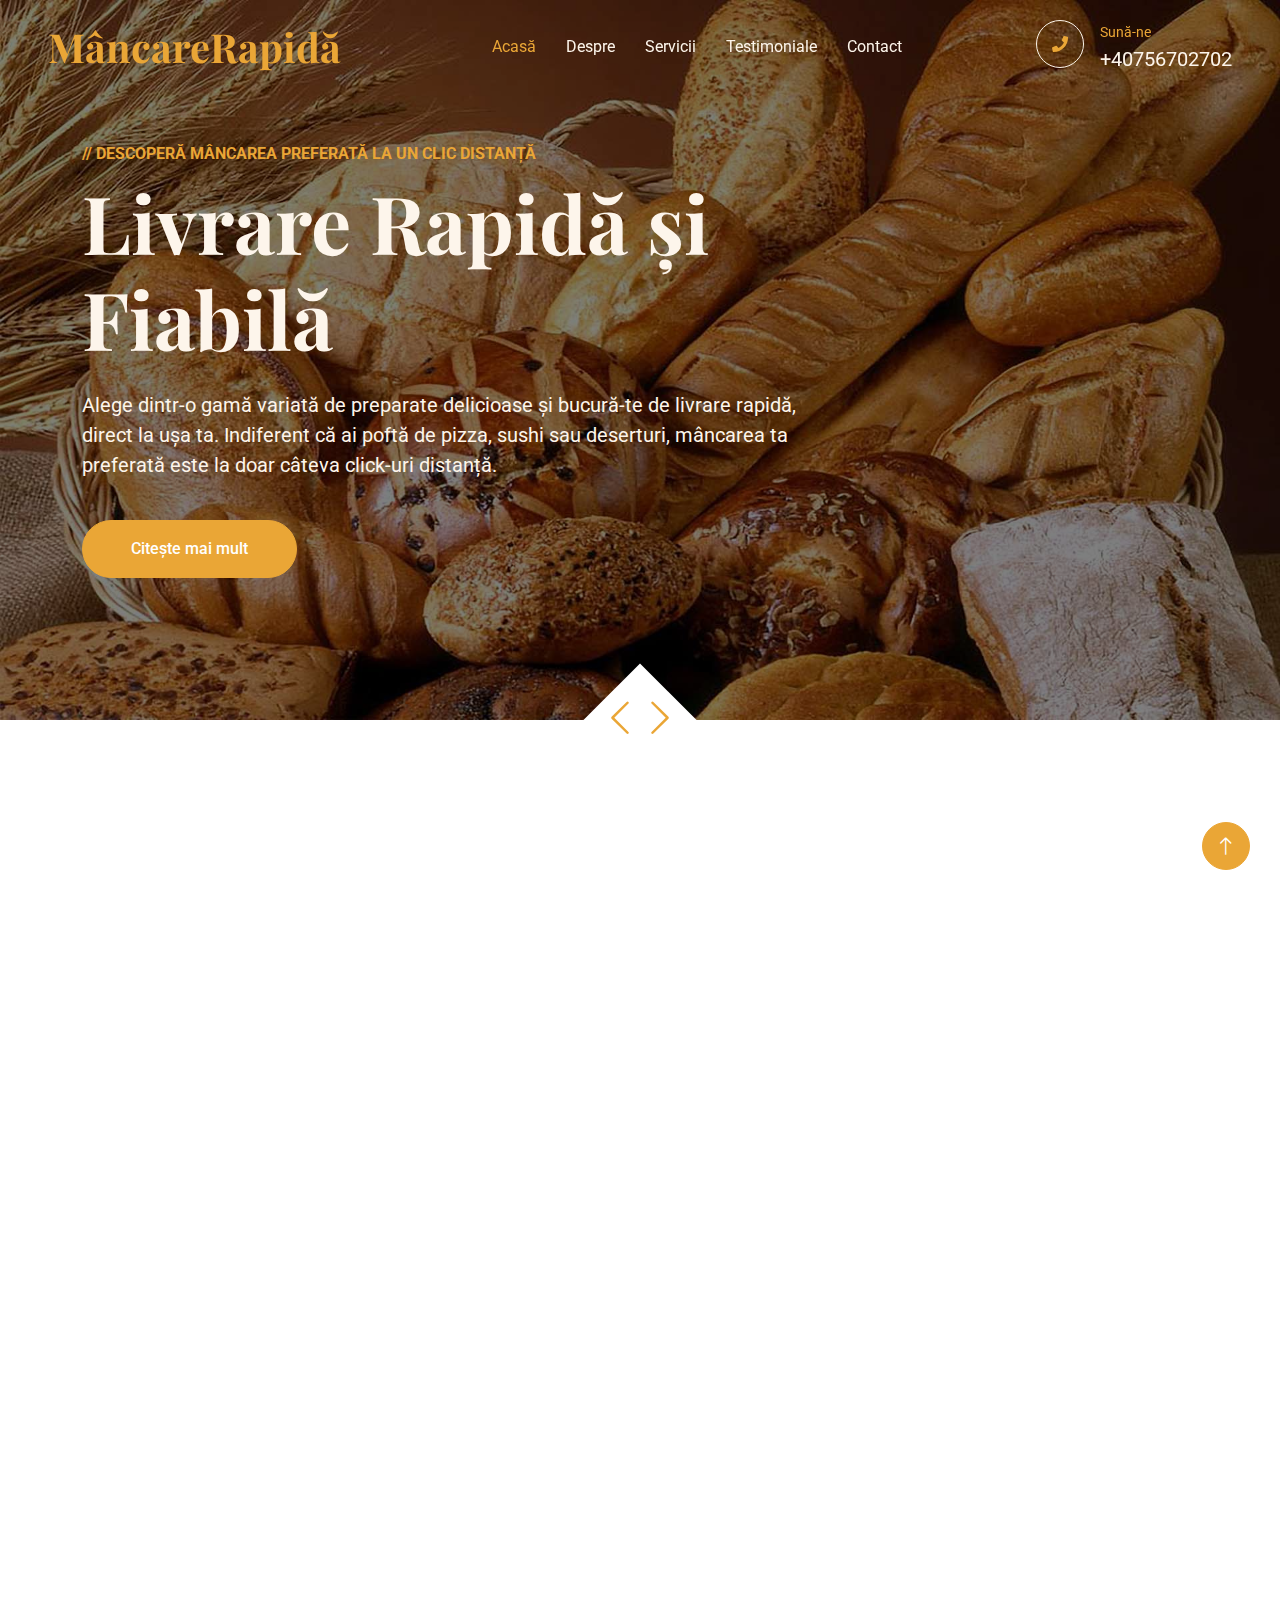
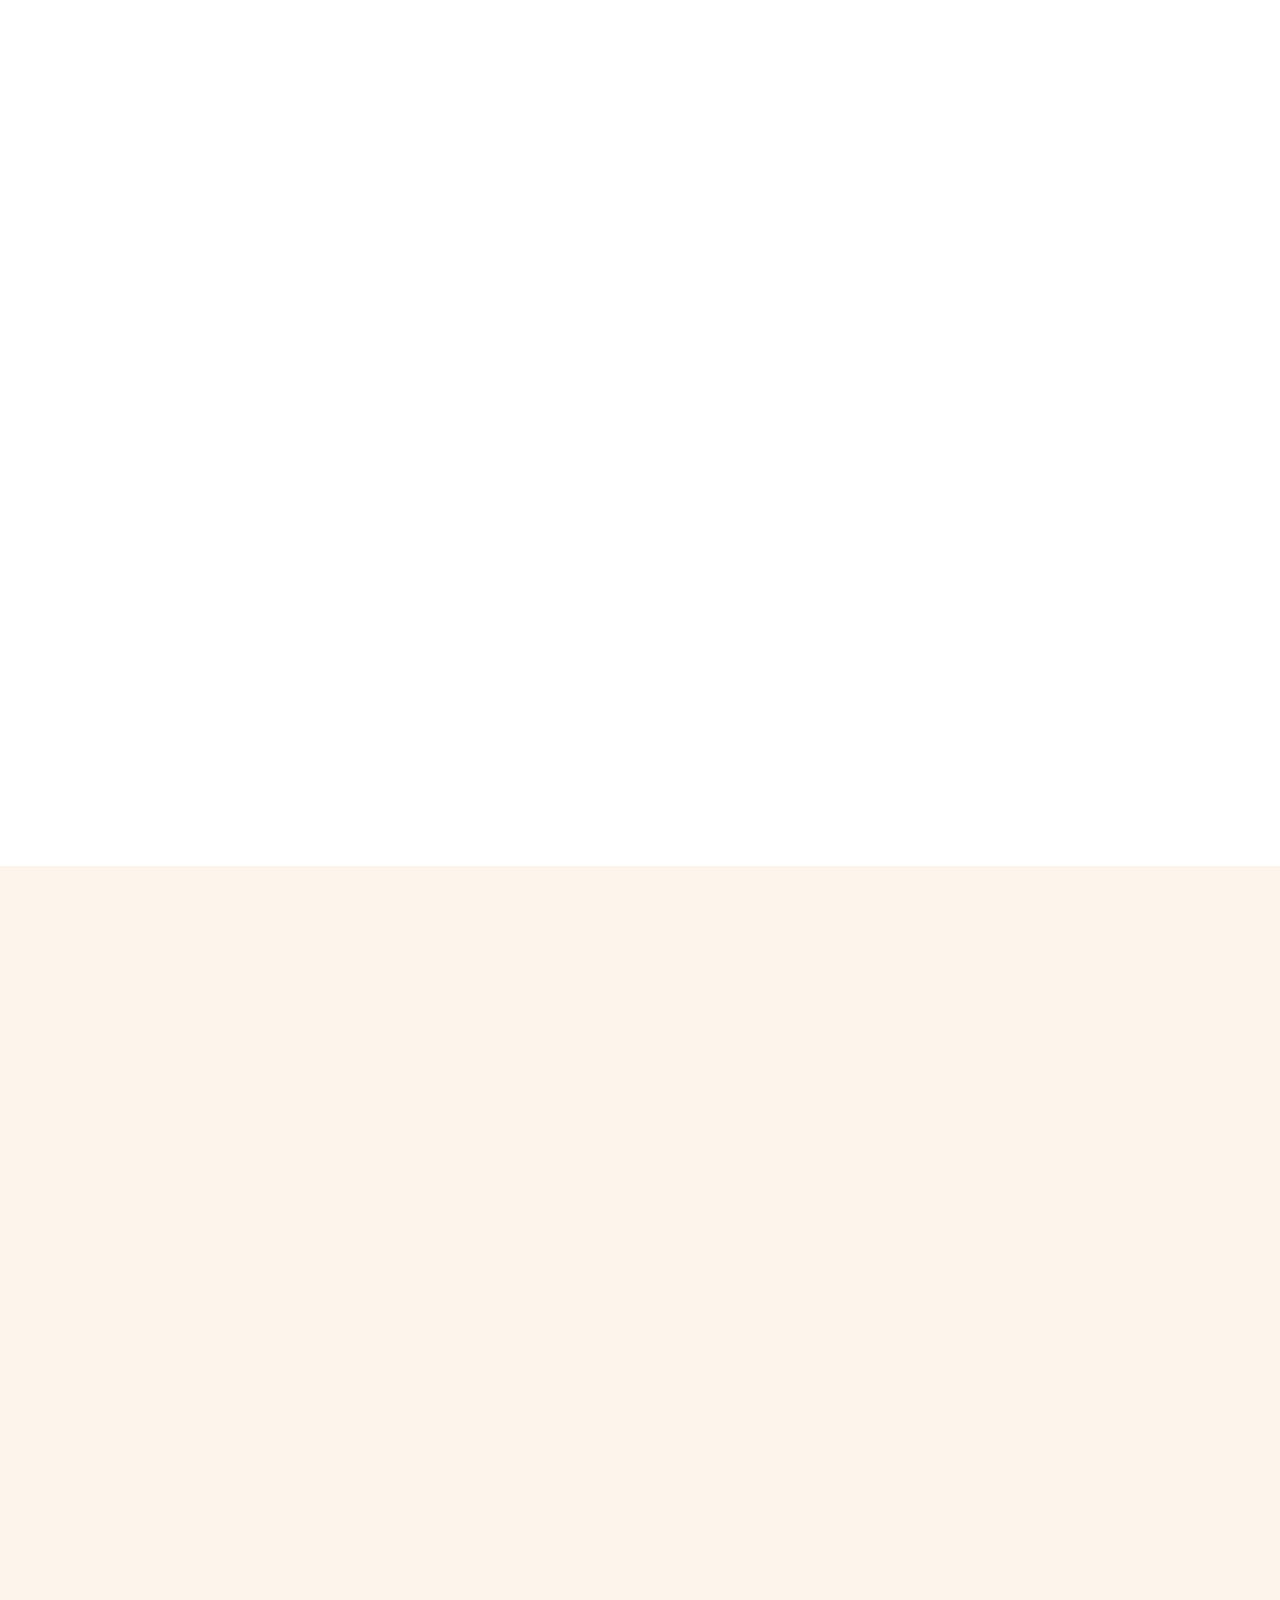
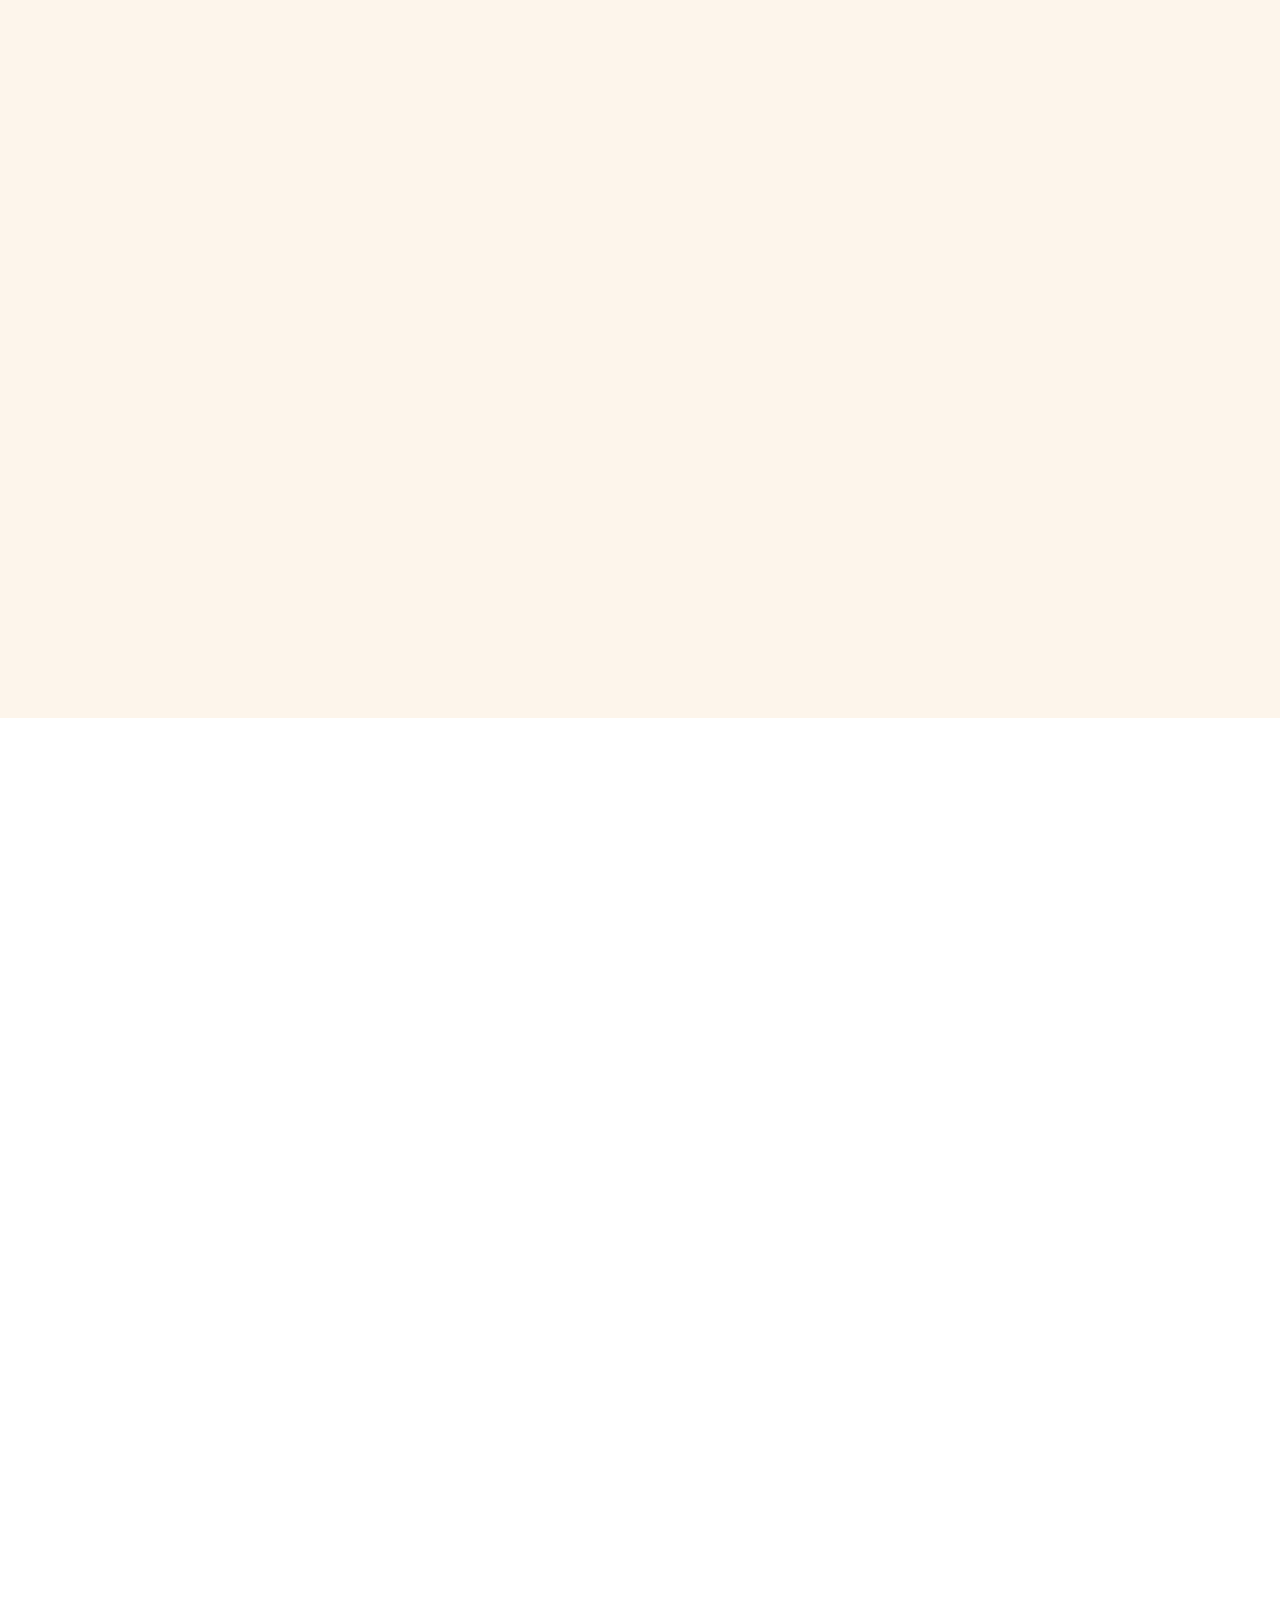
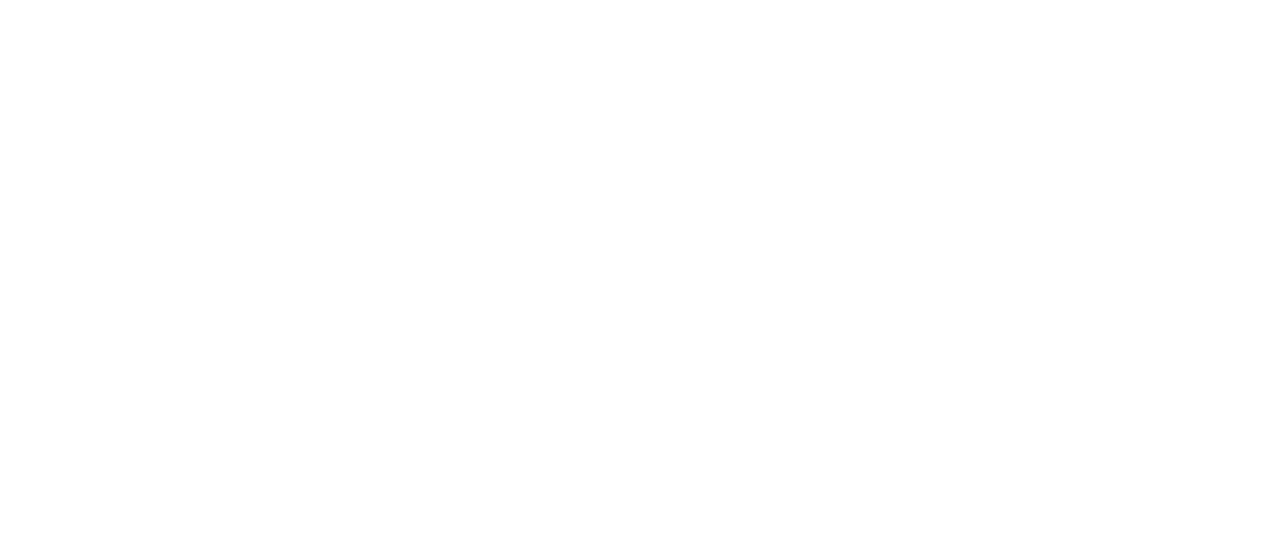
==== index.html @ fca82524 "WIP" ====
<!DOCTYPE html>
<html lang="en">
    <head>
        <meta charset="utf-8" />
        <title>MâncareRapidă</title>
        <meta content="width=device-width, initial-scale=1.0" name="viewport" />
        <meta content="" name="keywords" />
        <meta content="" name="description" />

        <!-- Favicon -->
        <link href="img/favicon.ico" rel="icon" />

        <!-- Google Web Fonts -->
        <link rel="preconnect" href="https://fonts.googleapis.com" />
        <link rel="preconnect" href="https://fonts.gstatic.com" crossorigin />
        <link
            href="https://fonts.googleapis.com/css2?family=Roboto:wght@400;500&family=Playfair+Display:wght@600;700&display=swap"
            rel="stylesheet"
        />

        <!-- Icon Font Stylesheet -->
        <link
            href="https://cdnjs.cloudflare.com/ajax/libs/font-awesome/5.10.0/css/all.min.css"
            rel="stylesheet"
        />
        <link
            href="https://cdn.jsdelivr.net/npm/bootstrap-icons@1.4.1/font/bootstrap-icons.css"
            rel="stylesheet"
        />

        <!-- Libraries Stylesheet -->
        <link href="lib/animate/animate.min.css" rel="stylesheet" />
        <link
            href="lib/owlcarousel/assets/owl.carousel.min.css"
            rel="stylesheet"
        />

        <!-- Customized Bootstrap Stylesheet -->
        <link href="css/bootstrap.min.css" rel="stylesheet" />

        <!-- Template Stylesheet -->
        <link href="css/style.css" rel="stylesheet" />
    </head>

    <body>
        <!-- Spinner Start -->
        <div
            id="spinner"
            class="show bg-white position-fixed translate-middle w-100 vh-100 top-50 start-50 d-flex align-items-center justify-content-center"
        >
            <div class="spinner-grow text-primary" role="status"></div>
        </div>
        <!-- Spinner End -->

        <!-- Navbar Start -->
        <nav
            class="navbar navbar-expand-lg navbar-dark fixed-top py-lg-0 px-lg-5 wow fadeIn"
            data-wow-delay="0.1s"
        >
            <a href="index.html" class="navbar-brand ms-4 ms-lg-0">
                <h1 class="text-primary m-0">MâncareRapidă</h1>
            </a>
            <button
                type="button"
                class="navbar-toggler me-4"
                data-bs-toggle="collapse"
                data-bs-target="#navbarCollapse"
            >
                <span class="navbar-toggler-icon"></span>
            </button>
            <div class="collapse navbar-collapse" id="navbarCollapse">
                <div class="navbar-nav mx-auto p-4 p-lg-0">
                    <a href="index.html" class="nav-item nav-link active"
                        >Acasă</a
                    >
                    <a href="about.html" class="nav-item nav-link">Despre</a>
                    <a href="service.html" class="nav-item nav-link"
                        >Servicii</a
                    >
                    <a href="testimonial.html" class="nav-item nav-link"
                        >Testimoniale</a
                    >
                    <a href="contact.html" class="nav-item nav-link">Contact</a>
                </div>
                <div class="d-none d-lg-flex">
                    <div
                        class="flex-shrink-0 btn-lg-square border border-light rounded-circle"
                    >
                        <i class="fa fa-phone text-primary"></i>
                    </div>
                    <div class="ps-3">
                        <small class="text-primary mb-0">Sună-ne</small>
                        <p class="text-light fs-5 mb-0">+40756702702</p>
                    </div>
                </div>
            </div>
        </nav>
        <!-- Navbar End -->

        <!-- Carousel Start -->
        <div class="container-fluid p-0 pb-5 wow fadeIn" data-wow-delay="0.1s">
            <div class="owl-carousel header-carousel position-relative">
                <div class="owl-carousel-item position-relative">
                    <img class="img-fluid" src="img/carousel-1.jpg" alt="" />
                    <div class="owl-carousel-inner">
                        <div class="container">
                            <div class="row justify-content-start">
                                <div class="col-lg-8">
                                    <p
                                        class="text-primary text-uppercase fw-bold mb-2"
                                    >
                                        // Descoperă mâncarea preferată la un
                                        clic distanță
                                    </p>
                                    <h1
                                        class="display-1 text-light mb-4 animated slideInDown"
                                    >
                                        Livrare Rapidă și Fiabilă
                                    </h1>
                                    <p class="text-light fs-5 mb-4 pb-3">
                                        Alege dintr-o gamă variată de preparate
                                        delicioase și bucură-te de livrare
                                        rapidă, direct la ușa ta. Indiferent că
                                        ai poftă de pizza, sushi sau deserturi,
                                        mâncarea ta preferată este la doar
                                        câteva click-uri distanță.
                                    </p>
                                    <a
                                        href="about.html"
                                        class="btn btn-primary rounded-pill py-3 px-5"
                                        >Citește mai mult</a
                                    >
                                </div>
                            </div>
                        </div>
                    </div>
                </div>
                <div class="owl-carousel-item position-relative">
                    <img class="img-fluid" src="img/carousel-2.jpg" alt="" />
                    <div class="owl-carousel-inner">
                        <div class="container">
                            <div class="row justify-content-start">
                                <div class="col-lg-8">
                                    <h1
                                        class="display-1 text-light mb-4 animated slideInDown"
                                    >
                                        Mâncare Proaspătă, Gătită cu Drag
                                    </h1>
                                    <p class="text-light fs-5 mb-4 pb-3">
                                        Îți oferim preparate gătite din
                                        ingrediente proaspete, pregătite cu
                                        grijă de bucătarii noștri talentați.
                                        Fiecare masă este o experiență culinară
                                        de neuitat, livrată cu promptitudine și
                                        atenție la detalii.
                                    </p>
                                    <a
                                        href="contact.html"
                                        class="btn btn-primary rounded-pill py-3 px-5"
                                        >Contact Us</a
                                    >
                                </div>
                            </div>
                        </div>
                    </div>
                </div>
            </div>
        </div>
        <!-- Carousel End -->

        <!-- Facts Start -->
        <div class="container-xxl py-6">
            <div class="container">
                <div class="row g-4">
                    <div
                        class="col-lg-3 col-md-6 wow fadeIn"
                        data-wow-delay="0.1s"
                    >
                        <div
                            class="fact-item bg-light rounded text-center h-100 p-5"
                        >
                            <i
                                class="fa fa-certificate fa-4x text-primary mb-4"
                            ></i>
                            <p class="mb-2">Ani de experiență</p>
                            <h1 class="display-5 mb-0" data-toggle="counter-up">
                                12
                            </h1>
                        </div>
                    </div>
                    <div
                        class="col-lg-3 col-md-6 wow fadeIn"
                        data-wow-delay="0.3s"
                    >
                        <div
                            class="fact-item bg-light rounded text-center h-100 p-5"
                        >
                            <i class="fa fa-users fa-4x text-primary mb-4"></i>
                            <p class="mb-2">Profesioniști calificați</p>
                            <h1 class="display-5 mb-0" data-toggle="counter-up">
                                175
                            </h1>
                        </div>
                    </div>
                    <div
                        class="col-lg-3 col-md-6 wow fadeIn"
                        data-wow-delay="0.5s"
                    >
                        <div
                            class="fact-item bg-light rounded text-center h-100 p-5"
                        >
                            <i
                                class="fa fa-bread-slice fa-4x text-primary mb-4"
                            ></i>
                            <p class="mb-2">Produse totale</p>
                            <h1 class="display-5 mb-0" data-toggle="counter-up">
                                235
                            </h1>
                        </div>
                    </div>
                    <div
                        class="col-lg-3 col-md-6 wow fadeIn"
                        data-wow-delay="0.7s"
                    >
                        <div
                            class="fact-item bg-light rounded text-center h-100 p-5"
                        >
                            <i
                                class="fa fa-cart-plus fa-4x text-primary mb-4"
                            ></i>
                            <p class="mb-2">Comenzi zilnice</p>
                            <h1 class="display-5 mb-0" data-toggle="counter-up">
                                1357
                            </h1>
                        </div>
                    </div>
                </div>
            </div>
        </div>
        <!-- Facts End -->

        <!-- About Start -->
        <div class="container-xxl py-6">
            <div class="container">
                <div class="row g-5">
                    <div class="col-lg-6 wow fadeInUp" data-wow-delay="0.1s">
                        <div class="row img-twice position-relative h-100">
                            <img
                                class="img-fluid rounded"
                                src="img/approach-1.jpg"
                                alt=""
                            />
                        </div>
                    </div>
                    <div class="col-lg-6 wow fadeInUp" data-wow-delay="0.5s">
                        <div class="h-100">
                            <p class="text-primary text-uppercase mb-2">
                                // Despre noi
                            </p>
                            <h1 class="display-6 mb-4">
                                Gătit cu Grijă, Livrare Rapidă și Satisfacție
                                Garantată
                            </h1>
                            <p>
                                Într-o eră în care viteza și comoditatea sunt
                                esențiale, abordarea noastră în livrarea de
                                mâncare se bazează pe un principiu simplu:
                                calitate întâi de toate. Ne propunem să îți
                                oferim nu doar mâncare, ci o experiență culinară
                                de neuitat, care să te facă să te întorci mereu
                                la noi. Fiecare pas al procesului nostru, de la
                                selecția ingredientelor până la livrarea finală,
                                este realizat cu cea mai mare atenție. Primul
                                pas în abordarea noastră este selecția
                                ingredientelor. Colaborăm cu fermieri și
                                furnizori locali pentru a ne asigura că folosim
                                produse proaspete și de cea mai bună calitate.
                                Fiecare masă este gătită cu dragoste, folosind
                                rețete tradiționale și tehnici moderne, astfel
                                încât să ne asigurăm că fiecare preparat este
                                delicios și sănătos. Ne dorim ca fiecare client
                                să se simtă în siguranță știind că mănâncă
                                alimente de calitate superioară.
                            </p>
                            <p>
                                Odată ce preparatele sunt gata, ne concentrăm pe
                                livrarea rapidă și eficientă. Echipa noastră de
                                livrare este bine antrenată și dedicată să aducă
                                mâncarea caldă și proaspătă la ușa ta. Folosim
                                ambalaje ecologice care păstrează temperatura
                                optimă a alimentelor, asigurându-ne că fiecare
                                masă ajunge în cele mai bune condiții. Suntem
                                conștienți că timpul este prețios, așa că ne
                                străduim să reducem la minimum timpul de
                                așteptare, fără a sacrifica calitatea.
                                Feedback-ul clienților este esențial pentru noi.
                                Încurajăm toți utilizatorii să ne împărtășească
                                impresiile lor, iar echipa noastră lucrează
                                constant pentru a îmbunătăți serviciile noastre
                                pe baza sugestiilor primite. Ne angajăm să creăm
                                o comunitate bazată pe încredere și satisfacție,
                                unde fiecare părere contează. În concluzie,
                                abordarea noastră se concentrează pe gătit cu
                                grijă, livrare rapidă și satisfacție garantată.
                                Indiferent dacă optezi pentru o masă rapidă în
                                timpul zilei sau o cină specială, suntem aici să
                                îți oferim cele mai bune preparate, livrate cu
                                profesionalism și pasiune. Alegerea noastră
                                înseamnă alegerea unui stil de viață sănătos și
                                gustos, la doar un click distanță!
                            </p>
                        </div>
                    </div>
                </div>
            </div>
        </div>
        <!-- About End -->

        <!-- Product Start -->
        <div class="container-xxl bg-light my-6 py-6 pt-0">
            <div class="container">
                <div
                    class="bg-primary text-light rounded-bottom p-5 my-6 mt-0 wow fadeInUp"
                    data-wow-delay="0.1s"
                >
                    <div class="row g-4 align-items-center">
                        <div class="col-lg-6">
                            <h1 class="display-4 text-light mb-0">
                                Vă rugăm să ne sunați pentru a comanda ceva de
                                mâncare
                            </h1>
                        </div>
                        <div class="col-lg-6 text-lg-end">
                            <div
                                class="d-inline-flex align-items-center text-start"
                            >
                                <i
                                    class="fa fa-phone-alt fa-4x flex-shrink-0"
                                ></i>
                                <div class="ms-4">
                                    <p class="fs-5 fw-bold mb-0">Sunați-ne</p>
                                    <p class="fs-1 fw-bold mb-0">
                                        +40756702702
                                    </p>
                                </div>
                            </div>
                        </div>
                    </div>
                </div>
                <div
                    class="text-center mx-auto mb-5 wow fadeInUp"
                    data-wow-delay="0.1s"
                    style="max-width: 700px"
                >
                    <h1 class="display-6 mb-4">
                        Experiență Unică în Livrarea de Mâncare Direct la Ușa Ta
                    </h1>
                    <p>
                        Într-o lume aglomerată, unde fiecare minut contează,
                        livrarea de mâncare devine o soluție practică pentru a
                        savura preparate delicioase fără a face compromisuri.
                        Ne-am dedicat să îți oferim o experiență unică și
                        plăcută, care să transforme fiecare masă într-un moment
                        special. De la selecția atentă a ingredientelor până la
                        livrarea rapidă și eficientă, caracteristicile noastre
                        sunt concepute pentru a răspunde nevoilor tale și pentru
                        a-ți aduce bucurie în fiecare zi. Iată câteva dintre
                        trăsăturile cheie ale serviciului nostru:
                    </p>
                </div>
                <div class="row g-4">
                    <div
                        class="col-lg-4 col-md-6 wow fadeInUp"
                        data-wow-delay="0.1s"
                    >
                        <div
                            class="product-item d-flex flex-column bg-white rounded overflow-hidden h-100"
                        >
                            <div class="text-center p-4">
                                <h3 class="mb-3">Mâncare Gătită cu Dragoste</h3>
                                <span>
                                    Fiecare preparat este realizat cu
                                    ingrediente proaspete și de calitate, gătit
                                    cu pasiune de bucătarii noștri
                                    experimentați. Ne asigurăm că fiecare masă
                                    nu doar că este gustoasă, ci și sănătoasă,
                                    oferindu-ți o experiență culinară de
                                    neuitat.</span
                                >
                            </div>
                            <div class="position-relative mt-auto">
                                <img
                                    class="img-fluid"
                                    src="img/product-1.jpg"
                                    alt=""
                                />
                            </div>
                        </div>
                    </div>
                    <div
                        class="col-lg-4 col-md-6 wow fadeInUp"
                        data-wow-delay="0.3s"
                    >
                        <div
                            class="product-item d-flex flex-column bg-white rounded overflow-hidden h-100"
                        >
                            <div class="text-center p-4">
                                <h3 class="mb-3">Livrare Rapidă și Fiabilă</h3>
                                <span>
                                    Înțelegem că timpul tău este prețios. De
                                    aceea, ne concentrăm pe livrarea rapidă a
                                    preparatelor, asigurându-ne că ajung la tine
                                    calde și proaspete. Echipa noastră de
                                    livrare se dedică să îți aducă mâncarea
                                    preferată într-un timp record, fără a
                                    compromite calitatea.</span
                                >
                            </div>
                            <div class="position-relative mt-auto">
                                <img
                                    class="img-fluid"
                                    src="img/product-2.jpg"
                                    alt=""
                                />
                            </div>
                        </div>
                    </div>
                    <div
                        class="col-lg-4 col-md-6 wow fadeInUp"
                        data-wow-delay="0.5s"
                    >
                        <div
                            class="product-item d-flex flex-column bg-white rounded overflow-hidden h-100"
                        >
                            <div class="text-center p-4">
                                <h4 class="mb-3">
                                    Meniu Diversificat pentru Toate Gusturile
                                </h4>
                                <span>
                                    Descriere: Oferim o gamă variată de
                                    preparate, de la mâncăruri tradiționale
                                    românești la specialități internaționale,
                                    inclusiv opțiuni vegane și fără gluten.
                                    Astfel, ne asigurăm că fiecare client
                                    găsește ceva pe gustul său, indiferent de
                                    preferințele alimentare.
                                </span>
                            </div>
                            <div class="position-relative mt-auto">
                                <img
                                    class="img-fluid"
                                    src="img/product-3.jpg"
                                    alt=""
                                />
                            </div>
                        </div>
                    </div>
                </div>
            </div>
        </div>
        <!-- Product End -->

        <!-- Blog Start -->
        <div class="container-xxl py-6">
            <div class="container">
                <div
                    class="text-center mx-auto mb-5 wow fadeInUp"
                    data-wow-delay="0.1s"
                    style="max-width: 500px"
                >
                    <p class="text-primary text-uppercase mb-2">
                        // Ultimele Noastre Articole de Blog
                    </p>
                    <h1 class="display-6 mb-4">
                        Inovații și Sfaturi în Livrarea de Mâncare
                    </h1>
                    <p>
                        Într-o lume în continuă schimbare, livrarea de mâncare
                        evoluează constant pentru a răspunde nevoilor
                        consumatorilor moderni. În acest bloc, îți prezentăm
                        cele mai recente articole de blog, unde explorăm
                        tendințele, inovațiile și sfaturile utile pentru a-ți
                        îmbunătăți experiența culinară. De la rețete delicioase
                        până la strategii de livrare eficientă, îți aducem
                        informații valoroase pentru a face fiecare masă mai
                        specială.
                    </p>
                </div>
                <div class="row g-4">
                    <div
                        class="col-lg-6 col-md-6 wow fadeInUp"
                        data-wow-delay="0.1s"
                    >
                        <div
                            class="team-item text-center rounded overflow-hidden"
                        >
                            <img
                                style="width: 100%"
                                class="img-fluid"
                                src="img/blog-1.jpg"
                                alt=""
                            />
                            <div class="team-text">
                                <div class="team-title">
                                    <h5>
                                        Cum Să Alegi Cele Mai Sănătoase Opțiuni
                                        în Livrarea de Mâncare
                                    </h5>
                                    <span>
                                        Află cum poți face alegeri alimentare
                                        mai sănătoase atunci când comanzi
                                        mâncare. Îți oferim sfaturi despre cum
                                        să interpretezi meniurile, să identifici
                                        ingredientele proaspete și să selectezi
                                        preparatele care îți susțin stilul de
                                        viață sănătos, fără a sacrifica gustul.
                                    </span>
                                </div>
                            </div>
                        </div>
                    </div>
                    <div
                        class="col-lg-6 col-md-6 wow fadeInUp"
                        data-wow-delay="0.3s"
                    >
                        <div
                            class="team-item text-center rounded overflow-hidden"
                        >
                            <img
                                style="width: 100%"
                                class="img-fluid"
                                src="img/blog-2.jpg"
                                alt=""
                            />
                            <div class="team-text">
                                <div class="team-title">
                                    <h5>
                                        Tendințele Anului în Livrarea de
                                        Mâncare: Ce să Aștepți în 2024
                                    </h5>
                                    <span>
                                        Explorează cele mai recente tendințe în
                                        livrarea de mâncare, de la tehnologia de
                                        livrare rapidă la opțiunile sustenabile.
                                        Descoperă cum inovațiile din industrie
                                        transformă modul în care consumatorii se
                                        bucură de mese acasă și cum aceste
                                        schimbări pot influența alegerile tale
                                        alimentare.</span
                                    >
                                </div>
                            </div>
                        </div>
                    </div>
                </div>
            </div>
        </div>
        <!-- Blog End -->

        <!-- Footer Start -->
        <div
            class="container-fluid bg-dark text-light footer my-6 mb-0 py-5 wow fadeIn"
            data-wow-delay="0.1s"
        >
            <div class="container py-5">
                <div class="row g-5">
                    <div class="col-lg-4 col-md-6">
                        <h4 class="text-light mb-4">MâncareRapidă</h4>
                        <p>
                            Ne dorim să îți oferim cele mai bune preparate și
                            servicii de livrare. Dacă ai întrebări, sugestii sau
                            feedback, nu ezita să ne contactezi! Echipa noastră
                            este aici pentru a te ajuta să te bucuri de o
                            experiență culinară de neuitat. Așteptăm cu
                            nerăbdare să auzim de la tine și să îți aducem
                            mâncarea preferată direct la ușa ta!
                        </p>
                    </div>
                    <div class="col-lg-4 col-md-6">
                        <h4 class="text-light mb-4">Adresă Office</h4>
                        <p class="mb-2">
                            <i class="fa fa-map-marker-alt me-3"></i>Bulevardul
                            Gării 7, Brașov 500227, România
                        </p>
                        <p class="mb-2">
                            <i class="fa fa-phone-alt me-3"></i>+40756702702
                        </p>
                        <p class="mb-2">
                            <i class="fa fa-envelope me-3"></i
                            >mâncare_rapidă@gmail.com
                        </p>
                    </div>
                    <div class="col-lg-4 col-md-6">
                        <h4 class="text-light mb-4">Linkuri rapide</h4>
                        <a class="btn btn-link" href="about.html">Despre noi</a>
                        <a class="btn btn-link" href="contact.html"
                            >Contactează-ne</a
                        >
                        <a class="btn btn-link" href="service.html"
                            >Serviciile noastre</a
                        >
                        <a class="btn btn-link" href="terms-of-use.html"
                            >Termeni și condiții</a
                        >
                        <a class="btn btn-link" href="privacy-policy.html"
                            >Politica de confidențialitate</a
                        >
                    </div>
                </div>
            </div>
        </div>

        <!-- Footer End -->

        <!-- Back to Top -->
        <a
            href="#"
            class="btn btn-lg btn-primary btn-lg-square rounded-circle back-to-top"
            ><i class="bi bi-arrow-up"></i
        ></a>

        <!-- JavaScript Libraries -->
        <script src="https://code.jquery.com/jquery-3.4.1.min.js"></script>
        <script src="https://cdn.jsdelivr.net/npm/bootstrap@5.0.0/dist/js/bootstrap.bundle.min.js"></script>
        <script src="lib/wow/wow.min.js"></script>
        <script src="lib/easing/easing.min.js"></script>
        <script src="lib/waypoints/waypoints.min.js"></script>
        <script src="lib/counterup/counterup.min.js"></script>
        <script src="lib/owlcarousel/owl.carousel.min.js"></script>

        <!-- Template Javascript -->
        <script src="js/main.js"></script>
    </body>
</html>
---- css/style.css ----
/********** Template CSS **********/
:root {
    --primary: #eaa636;
    --secondary: #545454;
    --light: #fdf5eb;
    --dark: #1e1916;
}

h4,
h5,
h6,
.h4,
.h5,
.h6 {
    font-weight: 600 !important;
}

.py-6 {
    padding-top: 6rem;
    padding-bottom: 6rem;
}

.my-6 {
    margin-top: 6rem;
    margin-bottom: 6rem;
}

.back-to-top {
    position: fixed;
    display: none;
    right: 30px;
    bottom: 30px;
    z-index: 99;
}

/*** Spinner ***/
#spinner {
    opacity: 0;
    visibility: hidden;
    transition: opacity 0.5s ease-out, visibility 0s linear 0.5s;
    z-index: 99999;
}

#spinner.show {
    transition: opacity 0.5s ease-out, visibility 0s linear 0s;
    visibility: visible;
    opacity: 1;
}

/*** Button ***/
.btn {
    font-weight: 500;
    transition: 0.5s;
}

.btn.btn-primary {
    color: #ffffff;
}

.btn-square {
    width: 38px;
    height: 38px;
}

.btn-sm-square {
    width: 32px;
    height: 32px;
}

.btn-lg-square {
    width: 48px;
    height: 48px;
}

.btn-square,
.btn-sm-square,
.btn-lg-square {
    padding: 0;
    display: flex;
    align-items: center;
    justify-content: center;
    font-weight: normal;
}

/*** Navbar ***/
.navbar .dropdown-toggle::after {
    border: none;
    content: '\f107';
    font-family: 'Font Awesome 5 Free';
    font-weight: 900;
    vertical-align: middle;
    margin-left: 8px;
}

.navbar .navbar-nav .nav-link {
    padding: 35px 15px;
    color: var(--light);
    outline: none;
}

.navbar .navbar-nav .nav-link:hover,
.navbar .navbar-nav .nav-link.active {
    color: var(--primary);
}

.navbar.fixed-top {
    transition: 0.5s;
}

@media (max-width: 991.98px) {
    .navbar .navbar-nav {
        margin-top: 10px;
        border-top: 1px solid rgba(255, 255, 255, 0.3);
        background: var(--dark);
    }

    .navbar .navbar-nav .nav-link {
        padding: 10px 0;
    }
}

@media (min-width: 992px) {
    .navbar .nav-item .dropdown-menu {
        display: block;
        visibility: hidden;
        top: 100%;
        transform: rotateX(-75deg);
        transform-origin: 0% 0%;
        transition: 0.5s;
        opacity: 0;
    }

    .navbar .nav-item:hover .dropdown-menu {
        transform: rotateX(0deg);
        visibility: visible;
        transition: 0.5s;
        opacity: 1;
    }
}

/*** Header ***/
.header-carousel .owl-carousel-inner {
    position: absolute;
    width: 100%;
    height: 100%;
    top: 0;
    left: 0;
    display: flex;
    align-items: center;
    background: rgba(0, 0, 0, 0.5);
}

@media (max-width: 768px) {
    .header-carousel .owl-carousel-item {
        position: relative;
        min-height: 600px;
    }

    .header-carousel .owl-carousel-item img {
        position: absolute;
        width: 100%;
        height: 100%;
        object-fit: cover;
    }

    .header-carousel .owl-carousel-item p {
        font-size: 16px !important;
    }
}

.header-carousel .owl-nav {
    position: relative;
    width: 80px;
    height: 80px;
    margin: -40px auto 0 auto;
    display: flex;
    justify-content: center;
    align-items: center;
}

.header-carousel .owl-nav::before {
    position: absolute;
    content: '';
    width: 100%;
    height: 100%;
    top: 0;
    left: 0;
    background: #ffffff;
    transform: rotate(45deg);
}

.header-carousel .owl-nav .owl-prev,
.header-carousel .owl-nav .owl-next {
    position: relative;
    font-size: 40px;
    color: var(--primary);
    transition: 0.5s;
    z-index: 1;
}

.header-carousel .owl-nav .owl-prev:hover,
.header-carousel .owl-nav .owl-next:hover {
    color: var(--dark);
}

.page-header {
    margin-bottom: 6rem;
    background: linear-gradient(rgba(0, 0, 0, 0.5), rgba(0, 0, 0, 0.5)),
        url(../img/carousel-1.jpg) center center no-repeat;
    background-size: cover;
}

.breadcrumb-item + .breadcrumb-item::before {
    color: var(--light);
}

/*** Facts ***/
.fact-item {
    transition: 0.5s;
}

.fact-item:hover {
    margin-top: -10px;
    background: #ffffff !important;
    box-shadow: 0 0 45px rgba(0, 0, 0, 0.07);
}

/*** About ***/
.img-twice::before {
    position: absolute;
    content: '';
    width: 60%;
    height: 80%;
    top: 10%;
    left: 20%;
    background: var(--primary);
    border: 25px solid var(--light);
    border-radius: 6px;
    z-index: -1;
}

/*** Product ***/
.product-item {
    transition: 0.5s;
}

.product-item:hover {
    background: var(--primary) !important;
}

.product-item:hover * {
    color: var(--light);
}

.product-item:hover .border-primary {
    border-color: var(--light) !important;
}

.product-item .product-overlay {
    position: absolute;
    width: 100%;
    height: 0;
    top: 0;
    left: 0;
    display: flex;
    align-items: center;
    justify-content: center;
    background: rgba(0, 0, 0, 0.5);
    overflow: hidden;
    opacity: 0;
    transition: 0.5s;
}

.product-item:hover .product-overlay {
    height: 100%;
    opacity: 1;
}

/*** Team ***/
.team-item .team-text {
    position: relative;
    overflow: hidden;
}

.team-item .team-title {
    padding: 30px 50px;
    width: 100%;
    height: 100%;
    display: flex;
    flex-direction: column;
    align-items: center;
    justify-content: center;
    background: var(--light);
    transition: 0.5s;
}

.team-item .team-social {
    position: absolute;
    width: 100%;
    height: 100%;
    top: 100px;
    left: 0;
    display: flex;
    align-items: center;
    justify-content: center;
    background: var(--primary);
    transition: 0.5s;
}

.team-item .team-social .btn {
    margin: 0 3px;
}

.team-item:hover .team-social {
    top: 0;
}

/*** Testimonial ***/
.testimonial-carousel .owl-item .testimonial-item img {
    width: 60px;
    height: 60px;
}

.testimonial-carousel .owl-item .testimonial-item,
.testimonial-carousel .owl-item .testimonial-item * {
    transition: 0.5s;
}

.testimonial-carousel .owl-item.center .testimonial-item {
    background: var(--primary) !important;
}

.testimonial-carousel .owl-item.center .testimonial-item * {
    color: #ffffff !important;
}

.testimonial-carousel .owl-nav {
    margin-top: 30px;
    display: flex;
    justify-content: center;
}

.testimonial-carousel .owl-nav .owl-prev,
.testimonial-carousel .owl-nav .owl-next {
    margin: 0 12px;
    width: 50px;
    height: 50px;
    display: flex;
    align-items: center;
    justify-content: center;
    border-radius: 50px;
    font-size: 22px;
    color: var(--light);
    background: var(--primary);
    transition: 0.5s;
}

.testimonial-carousel .owl-nav .owl-prev:hover,
.testimonial-carousel .owl-nav .owl-next:hover {
    color: var(--primary);
    background: var(--dark);
}

/*** Footer ***/
.footer .btn.btn-link {
    display: block;
    margin-bottom: 5px;
    padding: 0;
    text-align: left;
    color: var(--light);
    font-weight: normal;
    text-transform: capitalize;
    transition: 0.3s;
}

.footer .btn.btn-link::before {
    position: relative;
    content: '\f105';
    font-family: 'Font Awesome 5 Free';
    font-weight: 900;
    color: var(--light);
    margin-right: 10px;
}

.footer .btn.btn-link:hover {
    color: var(--primary);
    letter-spacing: 1px;
    box-shadow: none;
}

.copyright {
    background: #111111;
}

.copyright a {
    color: var(--primary);
}

.copyright a:hover {
    color: var(--light);
}

.cookie-wrapper {
    position: fixed;
    bottom: 0px;
    right: 0;
    width: 100%;
    background: #fff;
    padding: 15px 25px 22px;
    transition: right 0.3s ease;
    box-shadow: 0 5px 10px rgb(0, 0, 0);
    z-index: 999;
}

.cookie-wrapper * {
    font-family: 'Raleway', sans-serif;
}

.cookie-wrapper .show {
    right: 20px;
}

.hidden {
    display: none;
}
header i {
    color: #b78d65;
    font-size: 32px;
    text-align: center;
}
header h2 {
    color: #b78d65;
    font-weight: 500;
    text-align: center;
}
.data {
    text-align: center;
}
.data p a {
    color: #b78d65;
    text-decoration: none;
    text-align: center !important;
}
.data p a:hover {
    text-decoration: underline;
}
.buttons {
    padding: 20px 0px;
    text-align: center;
}
.buttons .cookie-button {
    border: 2px solid #b78d65;
    color: #fff;
    padding: 8px 0;
    background: #b78d65;
    cursor: pointer;
    width: calc(100% / 2 - 10px);
    transition: all 0.5s ease;
    max-width: 150px;
    border-radius: 0;
}
.buttons #acceptBtn:hover {
    background-color: transparent;
    color: #b78d65;
}
#declineBtn {
    background-color: #fff;
    color: #b78d65;
}
#declineBtn:hover {
    background-color: #b78d65;
    color: #fff;
}
/* Footer Style */
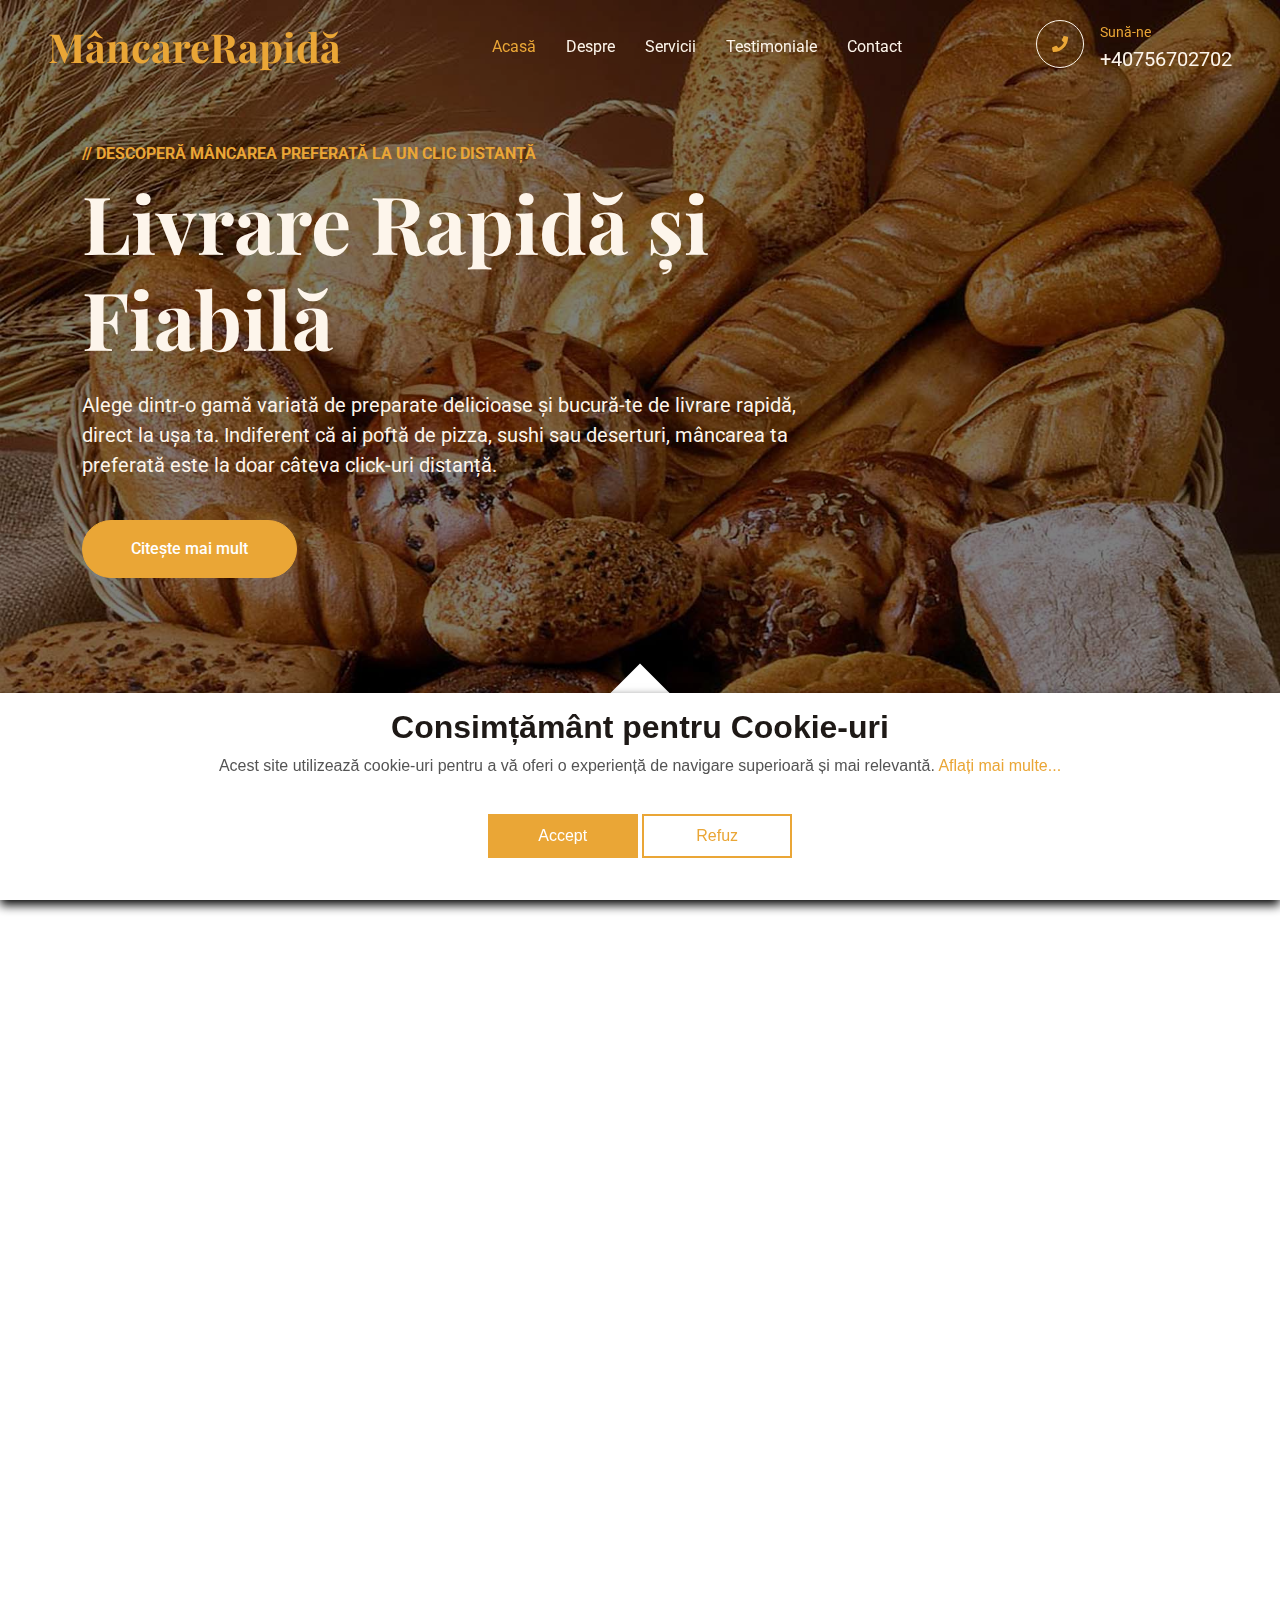
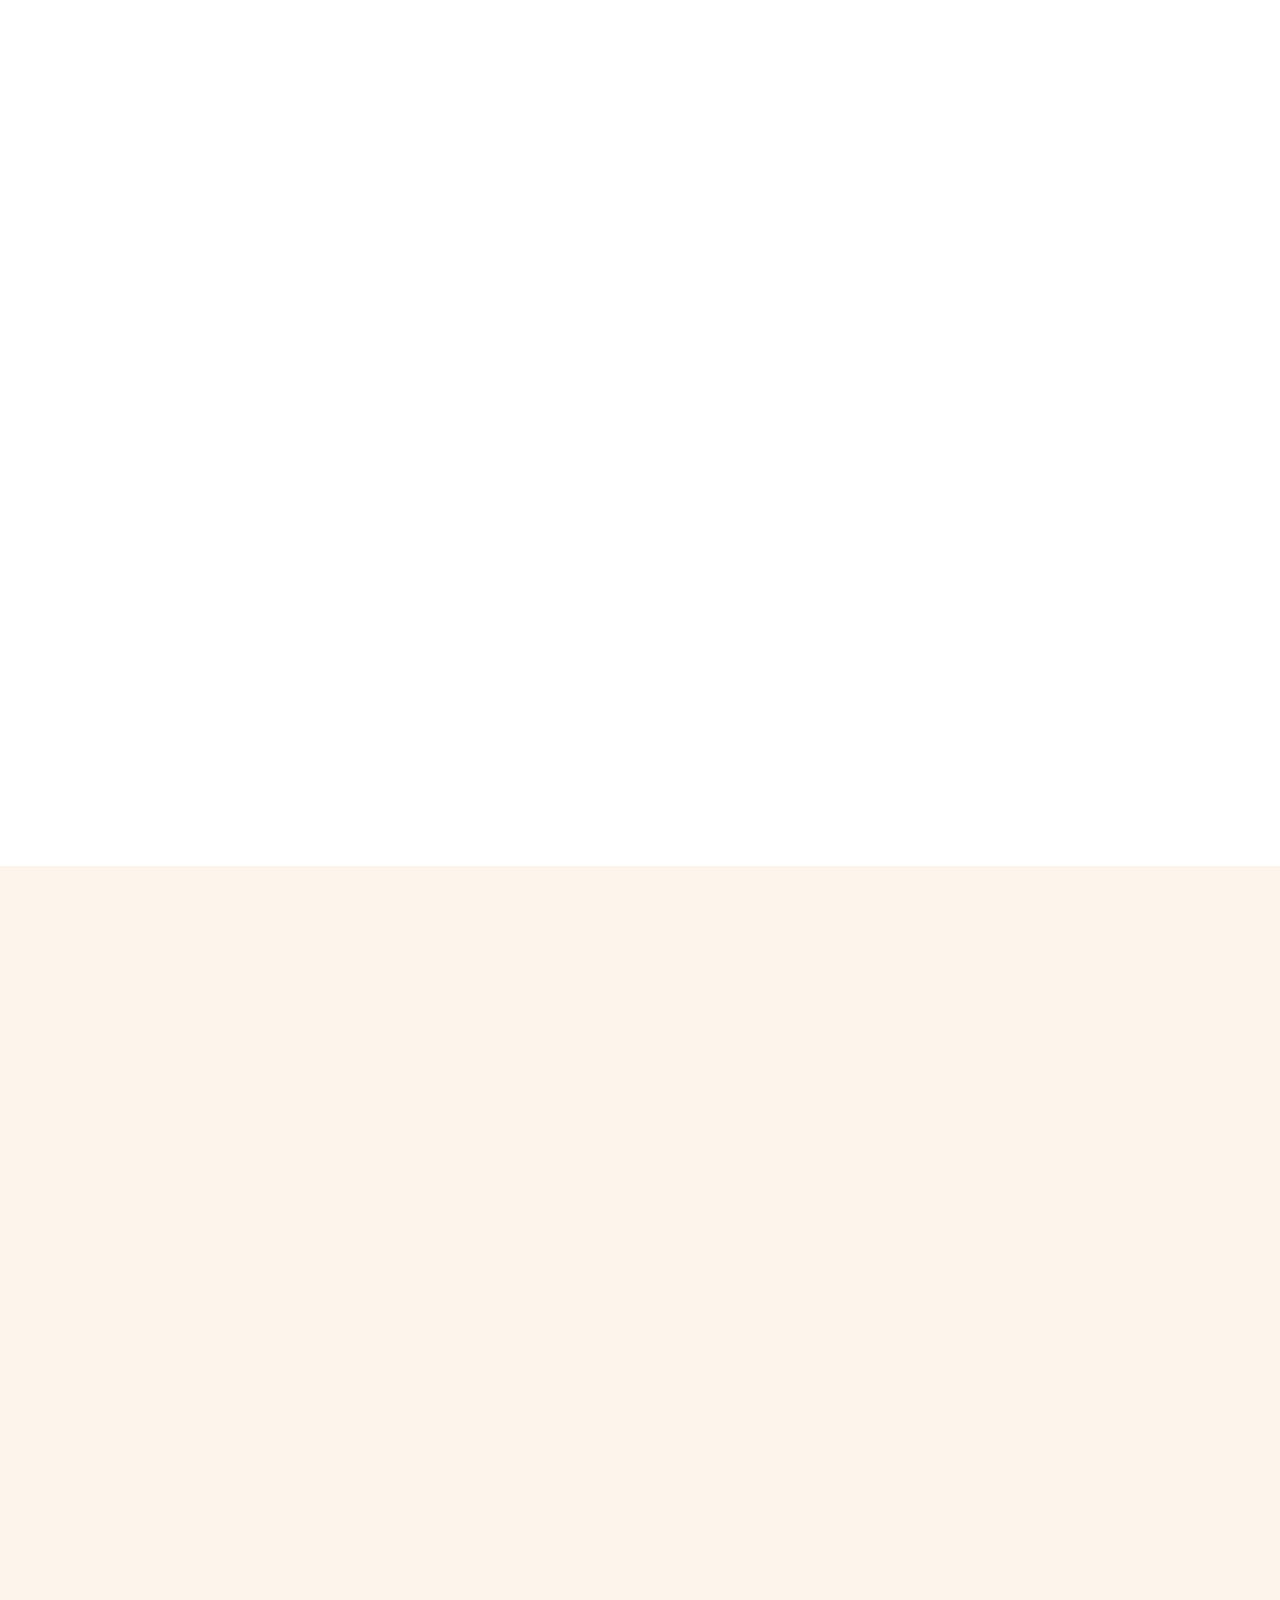
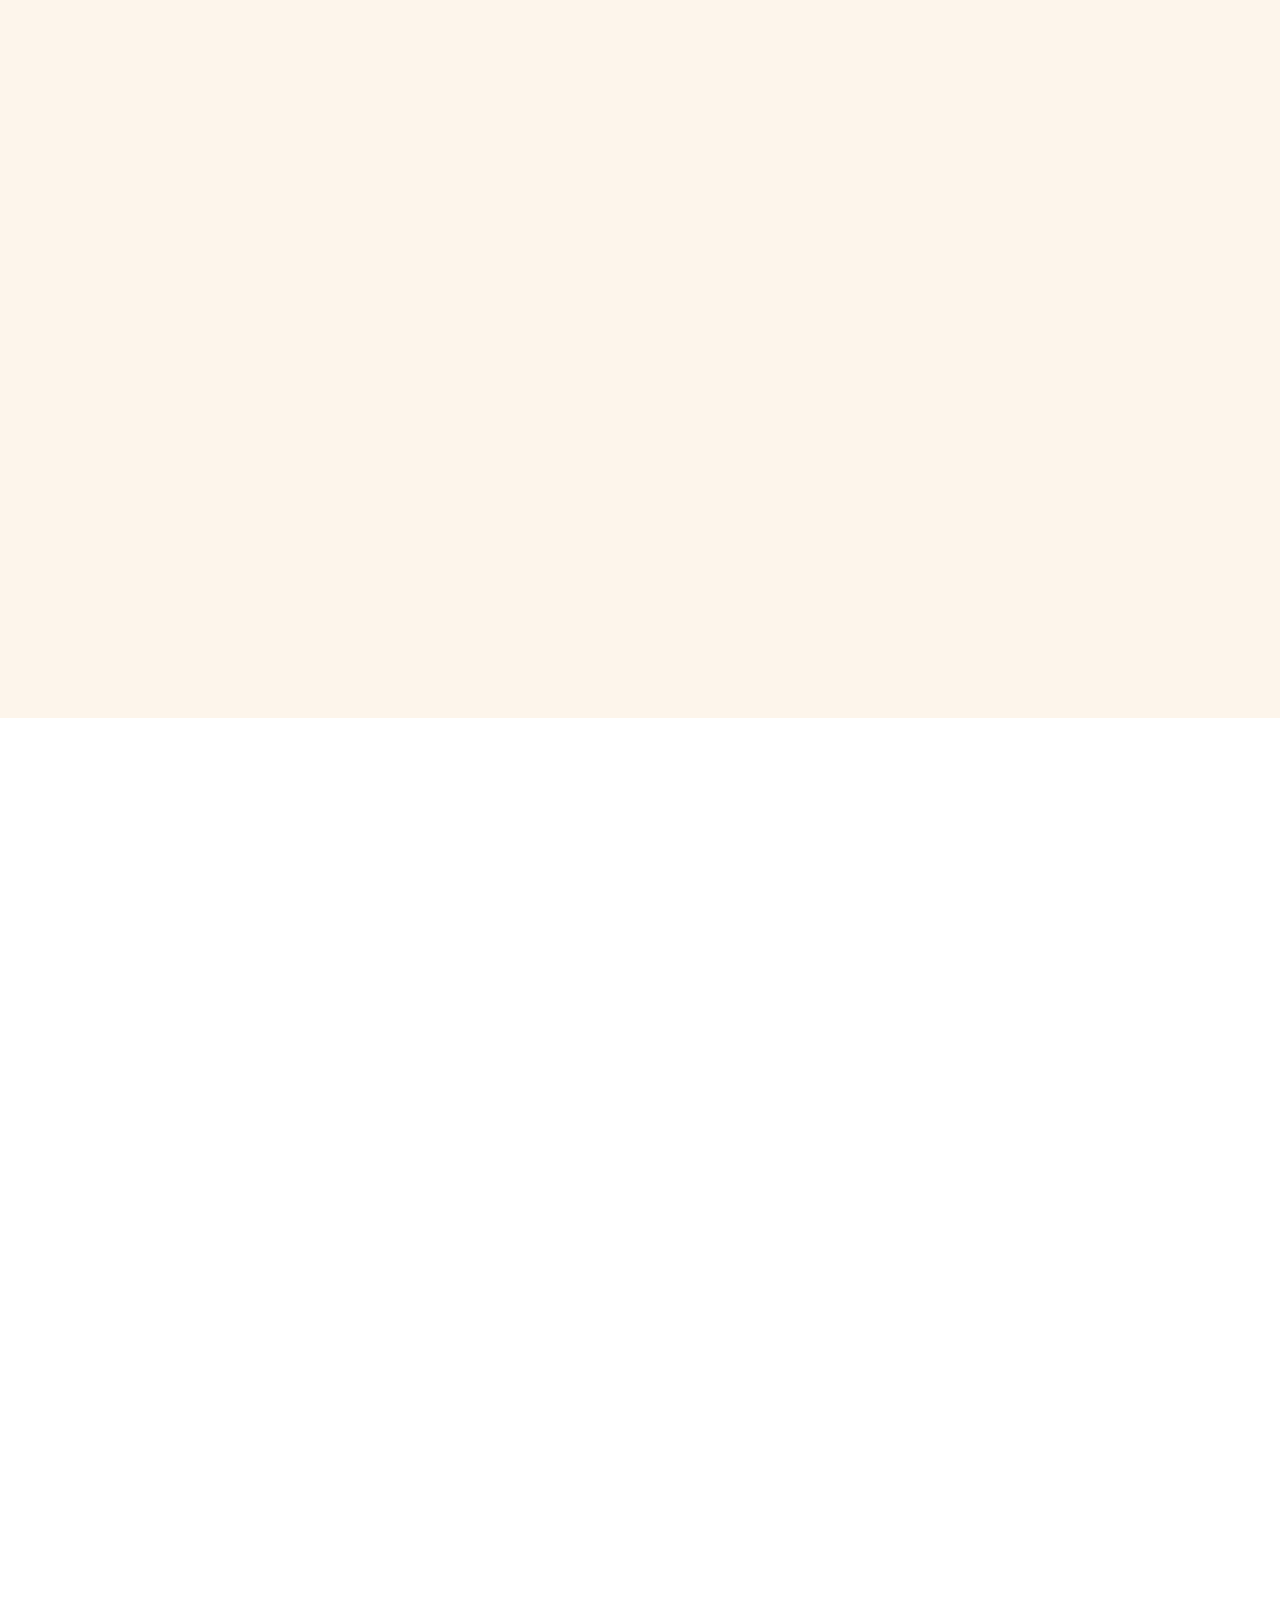
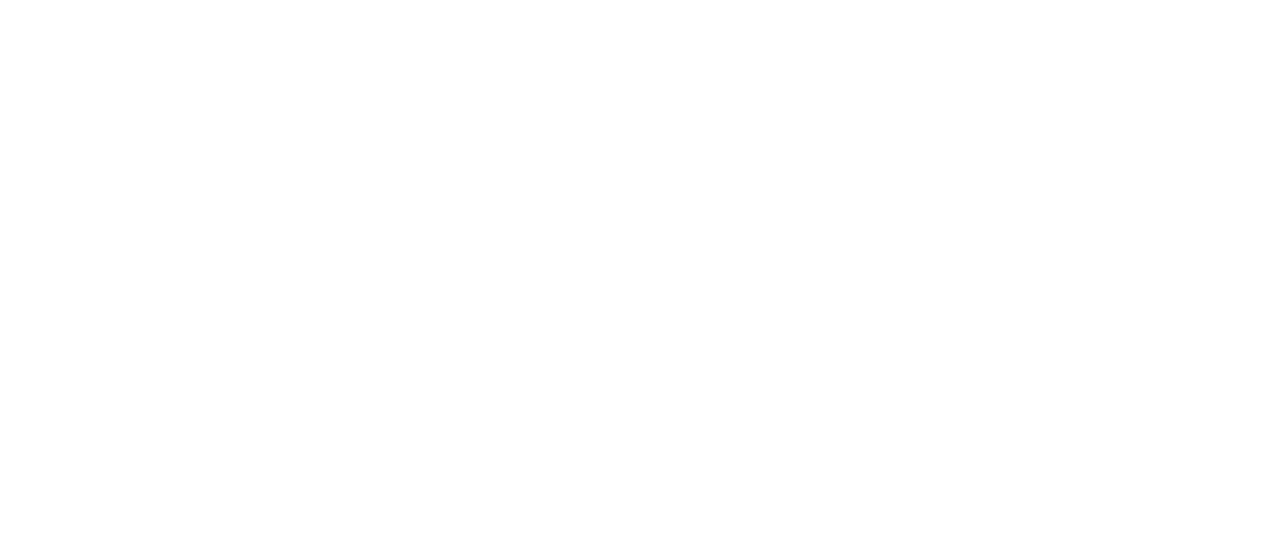
==== commit 5e88969e: "WIP" ====
--- a/index.html
+++ b/index.html
@@ -619,6 +619,30 @@
             ><i class="bi bi-arrow-up"></i
         ></a>
 
+        <!-- Cookie banner -->
+        <div class="cookie-wrapper show">
+            <div>
+                <i class="bx bx-cookie"></i>
+                <h2 style="text-align: center">
+                    Consimțământ pentru Cookie-uri
+                </h2>
+            </div>
+
+            <div class="data">
+                <p>
+                    Acest site utilizează cookie-uri pentru a vă oferi o
+                    experiență de navigare superioară și mai relevantă.
+                    <a href="#">Aflați mai multe...</a>
+                </p>
+            </div>
+
+            <div class="buttons">
+                <button class="cookie-button" id="acceptBtn">Accept</button>
+                <button class="cookie-button" id="declineBtn">Refuz</button>
+            </div>
+        </div>
+        <!-- End Cookie banner -->
+
         <!-- JavaScript Libraries -->
         <script src="https://code.jquery.com/jquery-3.4.1.min.js"></script>
         <script src="https://cdn.jsdelivr.net/npm/bootstrap@5.0.0/dist/js/bootstrap.bundle.min.js"></script>
@@ -630,5 +654,6 @@
 
         <!-- Template Javascript -->
         <script src="js/main.js"></script>
+        <script src="js/cookiebanner.js"></script>
     </body>
 </html>
--- a/css/style.css
+++ b/css/style.css
@@ -424,12 +424,12 @@
     display: none;
 }
 header i {
-    color: #b78d65;
+    color: #eaa636;
     font-size: 32px;
     text-align: center;
 }
 header h2 {
-    color: #b78d65;
+    color: #eaa636;
     font-weight: 500;
     text-align: center;
 }
@@ -437,7 +437,7 @@
     text-align: center;
 }
 .data p a {
-    color: #b78d65;
+    color: #eaa636;
     text-decoration: none;
     text-align: center !important;
 }
@@ -449,10 +449,10 @@
     text-align: center;
 }
 .buttons .cookie-button {
-    border: 2px solid #b78d65;
+    border: 2px solid #eaa636;
     color: #fff;
     padding: 8px 0;
-    background: #b78d65;
+    background: #eaa636;
     cursor: pointer;
     width: calc(100% / 2 - 10px);
     transition: all 0.5s ease;
@@ -461,14 +461,14 @@
 }
 .buttons #acceptBtn:hover {
     background-color: transparent;
-    color: #b78d65;
+    color: #eaa636;
 }
 #declineBtn {
     background-color: #fff;
-    color: #b78d65;
+    color: #eaa636;
 }
 #declineBtn:hover {
-    background-color: #b78d65;
+    background-color: #eaa636;
     color: #fff;
 }
 /* Footer Style */
